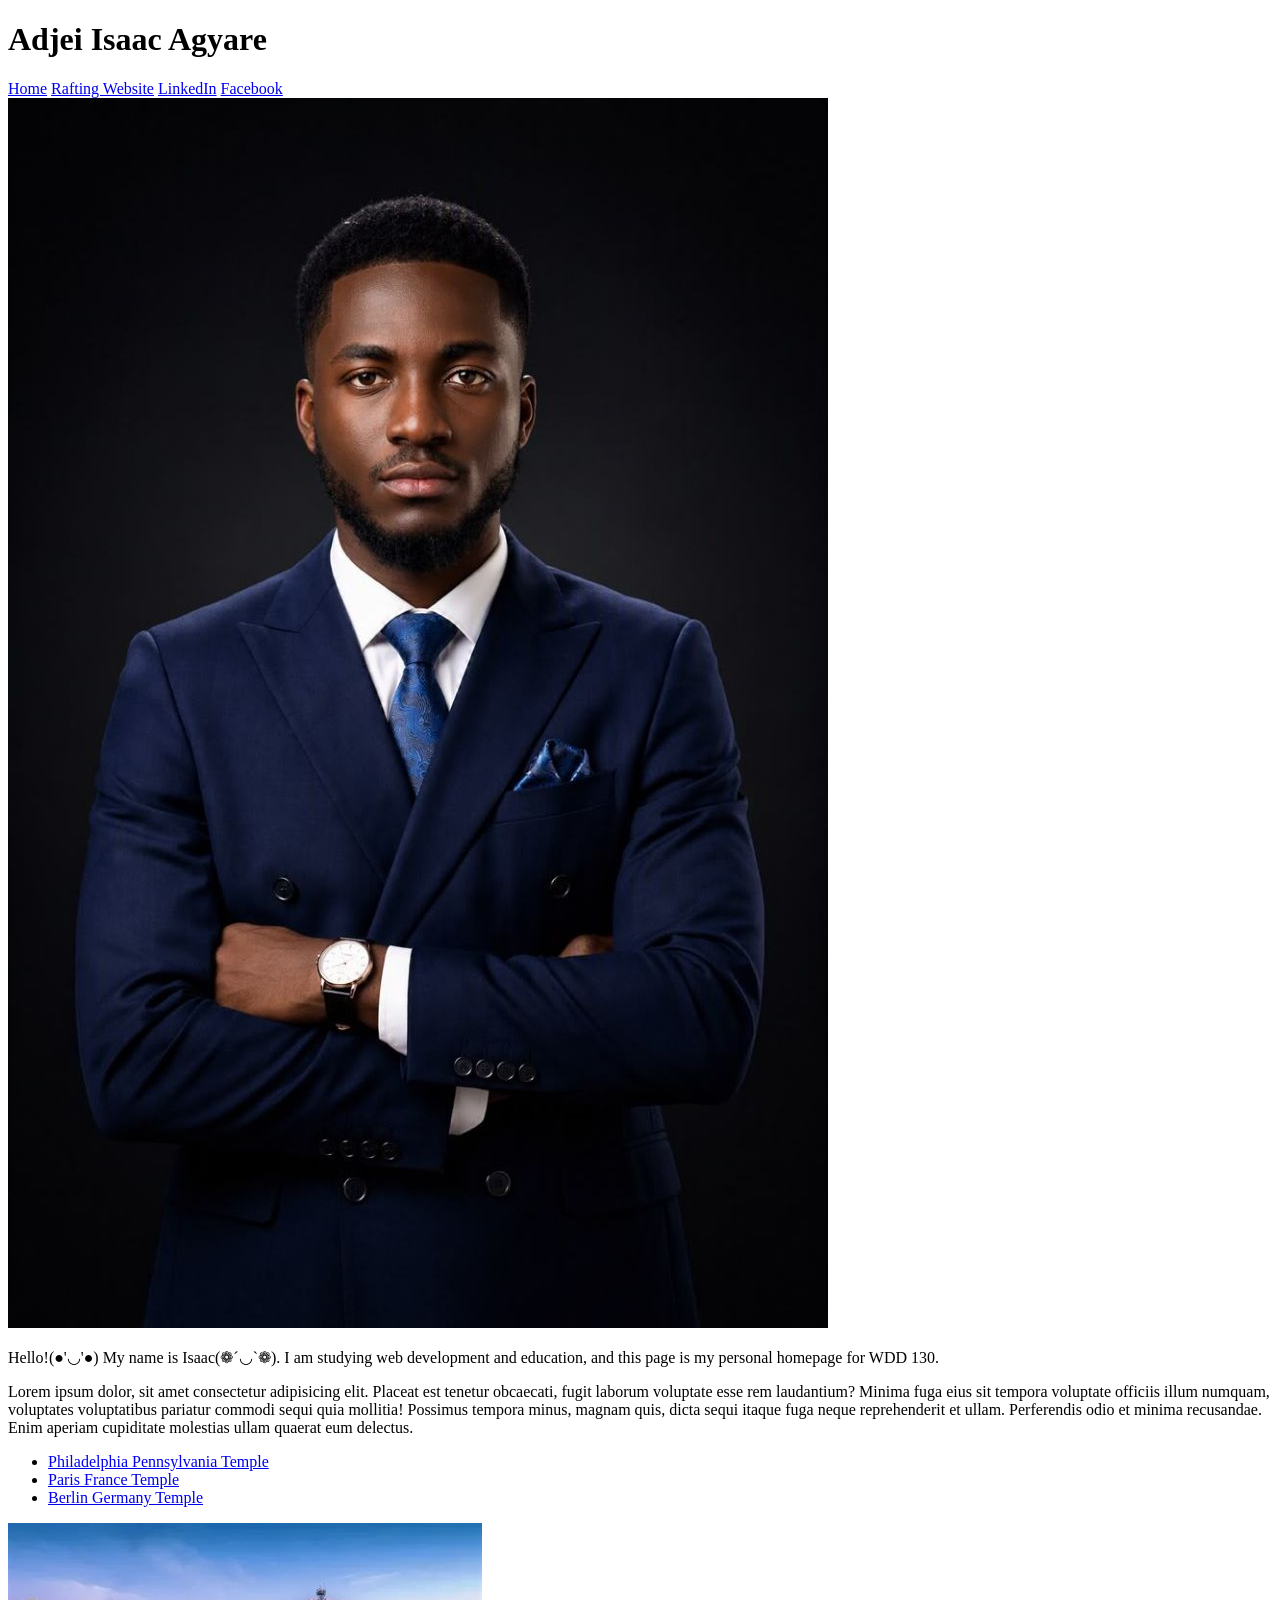
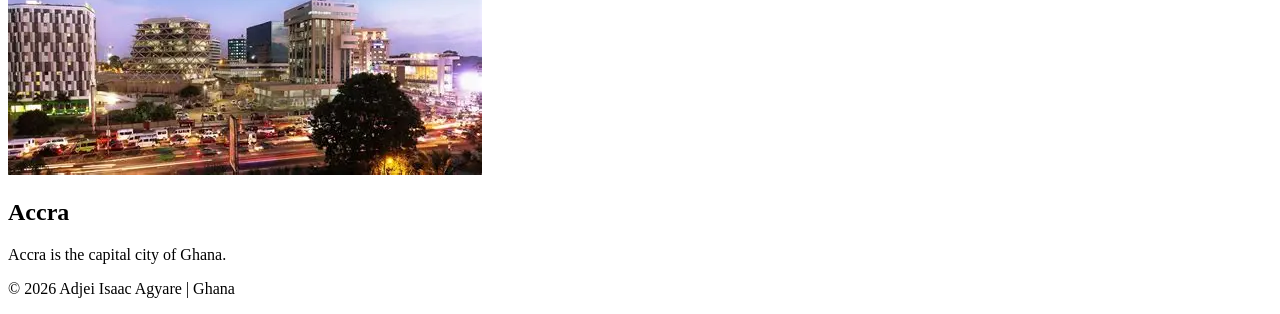
==== index.html @ 9ddd7c36 "week3_code-along-activity" ====
<!DOCTYPE html>
<html lang="en">

<head>
    <meta charset="UTF-8">
    <meta name="viewport" content="width=device-width, initial-scale=1.0">
    <title>Adjei Isaac Agyare | WDD 130</title>
    <link rel="stylesheet" href="styles.css">
    <meta name="description"
      content="Personal homepage for WDD 130 showcasing HTML, CSS, and project work.">
    <meta name="author" content="Adjei Isaac Agyare">
</head>

<body>
    <header>
        <h1>Adjei Isaac Agyare</h1>
        <nav>
            <a href="#">Home</a>
            <a href="wwr/">Rafting Website</a>
            <a href="https://www.linkedin.com" target="_blank">LinkedIn</a>
            <a href="https://www.facebook.com" target="_blank">Facebook</a>
        </nav>
    </header>

    <main>
        <img src="images/profile.jpg" alt="Adjei Isaac Agyare">
        <p>Hello!(●'◡'●) My name is Isaac(❁´◡`❁). I am studying web development and education, and
            this page is my personal homepage for WDD 130.</p>
        <p>Lorem ipsum dolor, sit amet consectetur adipisicing elit. Placeat est tenetur obcaecati,
            fugit laborum voluptate esse rem laudantium? Minima fuga eius sit tempora voluptate
            officiis illum numquam, voluptates voluptatibus pariatur commodi sequi quia mollitia!
            Possimus tempora minus, magnam quis, dicta sequi itaque fuga neque reprehenderit et
            ullam. Perferendis odio et minima recusandae. Enim aperiam cupiditate molestias ullam
            quaerat eum delectus.</p>

        <ul class="box">
            <li><a href="https://www.churchofjesuschrist.org/temples/details/philadelphia-pennsylvania-temple"
                  target="_blank">Philadelphia Pennsylvania Temple</a></li>
            <li><a href="https://www.churchofjesuschrist.org/temples/details/paris-france-temple"
                  target="_blank">Paris France Temple</a></li>
            <li><a href="https://www.churchofjesuschrist.org/temples/details/berlin-germany-temple"
                  target="_blank">Berlin Germany Temple</a></li>
        </ul>
    </main>

    <aside class="box">
        <img src="images/oip.webp" alt="Image of Accra">
        <h2 class="overlay">Accra</h2>
        <p>Accra is the capital city of Ghana.</p>
    </aside>

    <footer>
        <p>&copy; 2026 Adjei Isaac Agyare | Ghana</p>
    </footer>
</body>

</html>
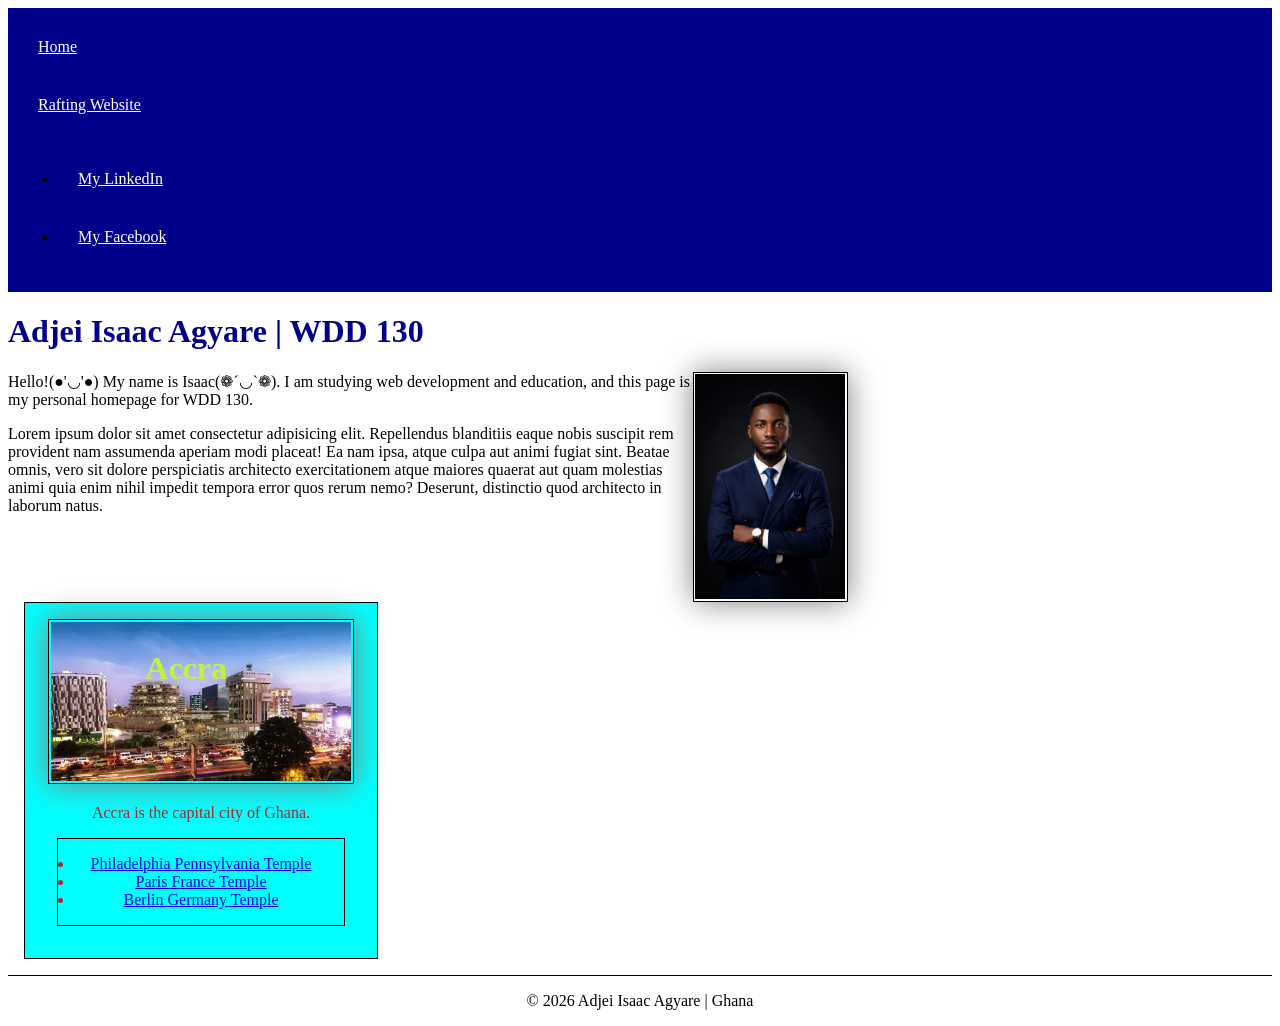
==== commit 29788170: "code along-week-3" ====
--- a/index.html
+++ b/index.html
@@ -5,48 +5,53 @@
     <meta charset="UTF-8">
     <meta name="viewport" content="width=device-width, initial-scale=1.0">
     <title>Adjei Isaac Agyare | WDD 130</title>
-    <link rel="stylesheet" href="styles.css">
+    <link rel="stylesheet" href="styles/styles.css">
     <meta name="description"
-      content="Personal homepage for WDD 130 showcasing HTML, CSS, and project work.">
+      content="personal homepage for WDD 130...Explore my WDD 130 personal homepage with HTML, CSS, and project work highlighting web development basics..">
     <meta name="author" content="Adjei Isaac Agyare">
 </head>
 
 <body>
     <header>
-        <h1>Adjei Isaac Agyare</h1>
         <nav>
             <a href="#">Home</a>
             <a href="wwr/">Rafting Website</a>
-            <a href="https://www.linkedin.com" target="_blank">LinkedIn</a>
-            <a href="https://www.facebook.com" target="_blank">Facebook</a>
+            <ul>
+                <li><a href="https://linkedin.com" target="_blank" rel="noopener">My LinkedIn</a>
+                </li>
+                <li><a href="https://facebook.com" target="_blank" rel="noopener ">My Facebook</a>
+                </li>
+            </ul>
         </nav>
     </header>
 
     <main>
-        <img src="images/profile.jpg" alt="Adjei Isaac Agyare">
+        <h1>Adjei Isaac Agyare | WDD 130</h1>
+        <img src="images/profile.jpg" alt="Adjei Isaac Agyare" width="200">
         <p>Hello!(●'◡'●) My name is Isaac(❁´◡`❁). I am studying web development and education, and
-            this page is my personal homepage for WDD 130.</p>
-        <p>Lorem ipsum dolor, sit amet consectetur adipisicing elit. Placeat est tenetur obcaecati,
-            fugit laborum voluptate esse rem laudantium? Minima fuga eius sit tempora voluptate
-            officiis illum numquam, voluptates voluptatibus pariatur commodi sequi quia mollitia!
-            Possimus tempora minus, magnam quis, dicta sequi itaque fuga neque reprehenderit et
-            ullam. Perferendis odio et minima recusandae. Enim aperiam cupiditate molestias ullam
-            quaerat eum delectus.</p>
-
+            this page is my
+            personal homepage for WDD 130.</p>
+        <p>Lorem ipsum dolor sit amet consectetur adipisicing elit. Repellendus blanditiis eaque
+            nobis suscipit rem provident nam assumenda aperiam modi placeat! Ea nam ipsa, atque
+            culpa aut animi fugiat sint. Beatae omnis, vero sit dolore perspiciatis architecto
+            exercitationem atque maiores quaerat aut quam molestias animi quia enim nihil impedit
+            tempora error quos rerum nemo? Deserunt, distinctio quod architecto in laborum natus.
+        </p>
+    </main>
+    <aside class="box">
+        <h2 class="city">Accra</h2>
+        <img src="images/oip.webp" alt="Image of Accra">
+        <p>Accra is the capital city of Ghana.</p>
         <ul class="box">
             <li><a href="https://www.churchofjesuschrist.org/temples/details/philadelphia-pennsylvania-temple"
-                  target="_blank">Philadelphia Pennsylvania Temple</a></li>
+                  target="_blank" rel="noopener">Philadelphia Pennsylvania Temple</a></li>
             <li><a href="https://www.churchofjesuschrist.org/temples/details/paris-france-temple"
-                  target="_blank">Paris France Temple</a></li>
+                  target="_blank" rel="noopener">Paris France Temple</a></li>
             <li><a href="https://www.churchofjesuschrist.org/temples/details/berlin-germany-temple"
-                  target="_blank">Berlin Germany Temple</a></li>
+                  target="_blank" rel="noopener">Berlin Germany Temple</a></li>
         </ul>
-    </main>
 
-    <aside class="box">
-        <img src="images/oip.webp" alt="Image of Accra">
-        <h2 class="overlay">Accra</h2>
-        <p>Accra is the capital city of Ghana.</p>
+
     </aside>
 
     <footer>
--- a/styles/styles.css
+++ b/styles/styles.css
@@ -0,0 +1,97 @@
+:root {
+    --margin: 0;
+    --padding: 0;
+    --box-sizing: border-box;
+}
+
+/*  css variables */
+
+nav {
+    background-color: darkblue;
+    padding: 10px;
+}
+
+nav a {
+    color: white;
+    display: block;
+    padding: 20px;
+}
+
+h1 {
+    color: darkblue;
+}
+
+main {
+    max-width: 840px;
+}
+
+aside {
+    position: relative;
+    width: 20rem;
+    margin: 10rem;
+    border: 5px solid black;
+    padding: 5rem;
+    background-color: #eee;
+    color: #333;
+    text-align: center;
+    clear: both;
+}
+
+aside img {
+
+    width: 300px;
+    height: auto;
+}
+
+aside h2 {
+    position: absolute;
+    top: 47px;
+    right: 150px;
+}
+
+.city {
+    margin-top: 0.01rem;
+    color: rgb(196, 240, 62);
+    font-size: 2rem;
+}
+
+/* my picture */
+main img {
+    width: 150px;
+    height: auto;
+    border: 1px solid black;
+    padding: 0.1rem;
+    box-shadow: 0 0 30px gray;
+    float: right;
+
+}
+
+p {
+    padding: 0;
+}
+
+img {
+    width: 150px;
+    height: auto;
+    border: 1px solid black;
+    box-shadow: 0 0 30px gray;
+    padding: 0.1rem;
+}
+
+footer {
+    margin-top: 15px;
+    border-top: 1px solid #000;
+    text-align: center;
+    clear: both;
+}
+
+/* Class selectors  */
+
+.box {
+    color: brown;
+    margin: 1rem;
+    border: 1px solid black;
+    padding: 1rem;
+    background-color: aqua;
+
+}
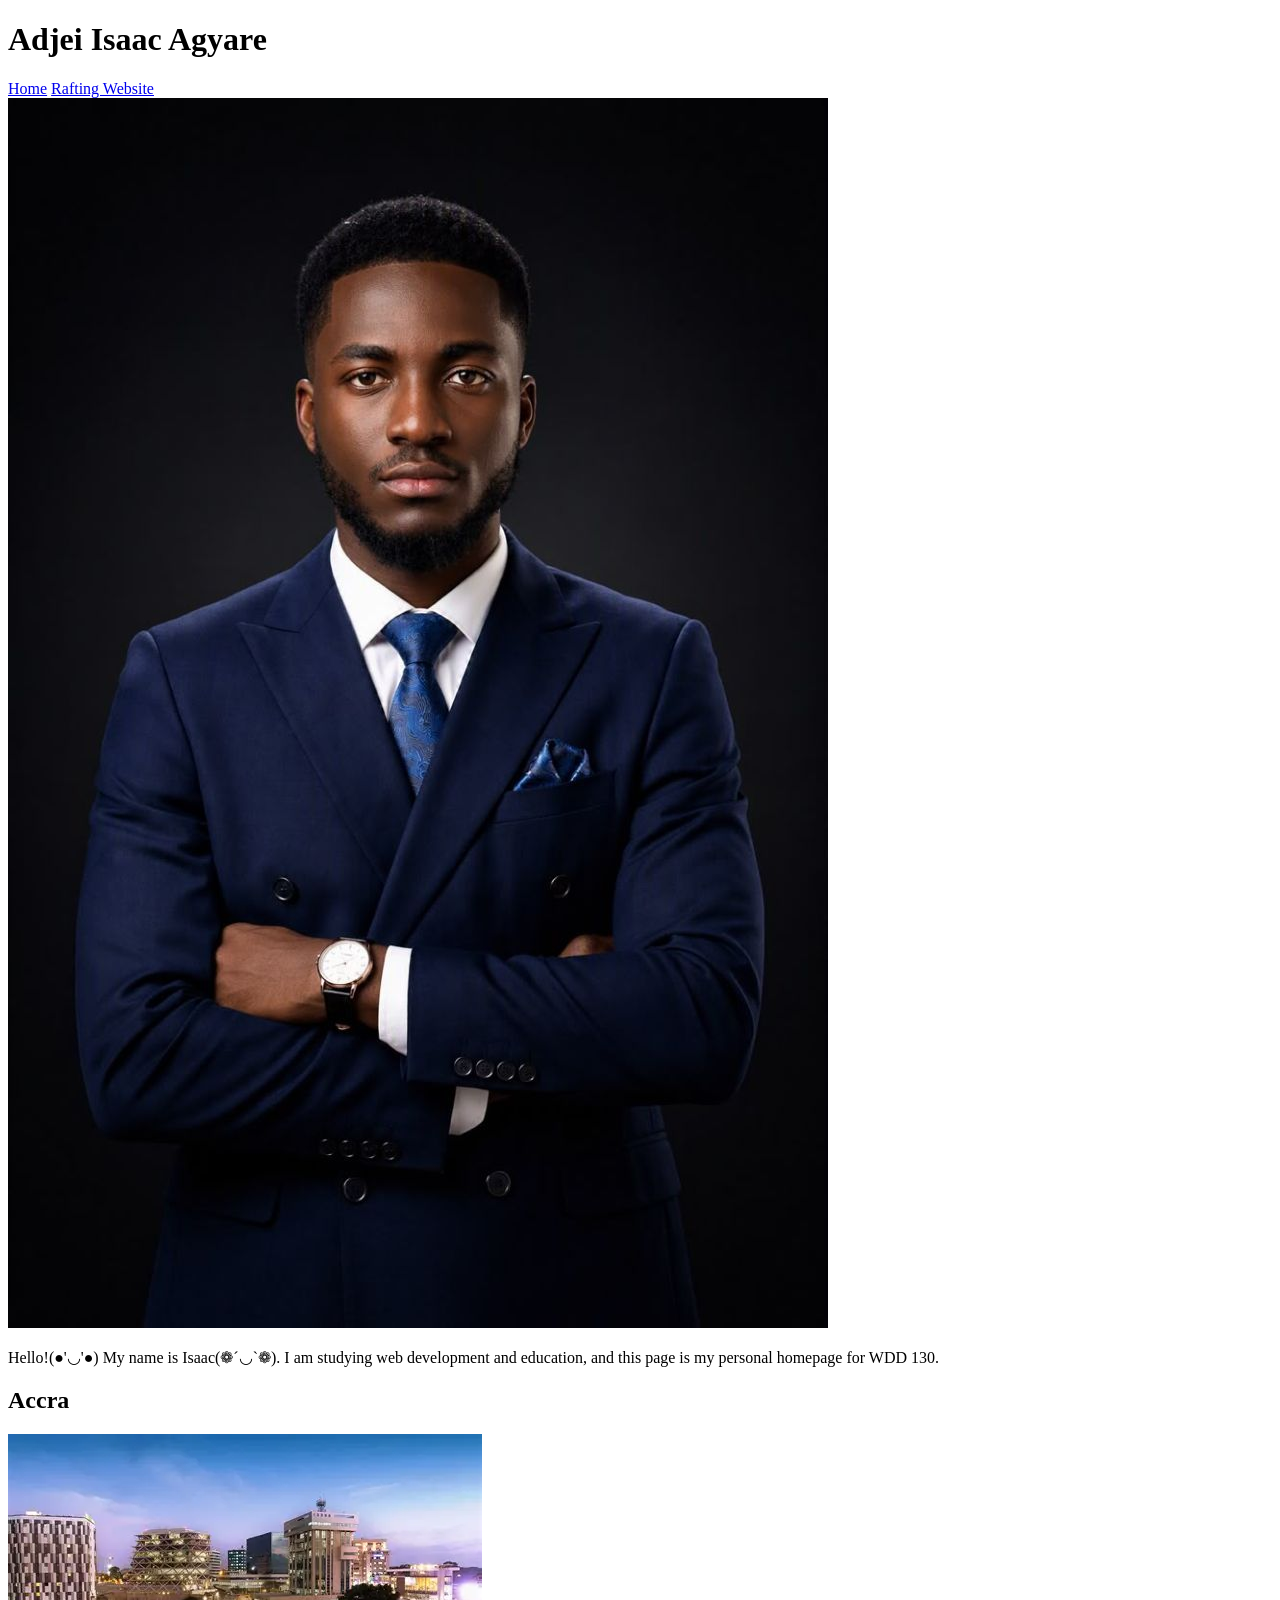
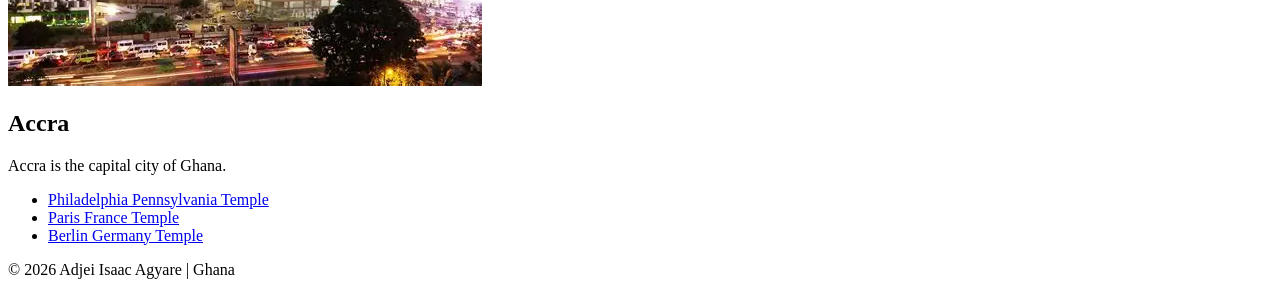
==== commit 6193bb48: "Merge branch 'main' of https://github.com/adjeiisaacagyare164/wdd130" ====
--- a/index.html
+++ b/index.html
@@ -5,42 +5,31 @@
     <meta charset="UTF-8">
     <meta name="viewport" content="width=device-width, initial-scale=1.0">
     <title>Adjei Isaac Agyare | WDD 130</title>
-    <link rel="stylesheet" href="styles/styles.css">
+    <link rel="stylesheet" href="styles.css">
     <meta name="description"
-      content="personal homepage for WDD 130...Explore my WDD 130 personal homepage with HTML, CSS, and project work highlighting web development basics..">
+      content="Personal homepage for WDD 130 showcasing HTML, CSS, and project work.">
     <meta name="author" content="Adjei Isaac Agyare">
 </head>
 
 <body>
     <header>
+        <h1>Adjei Isaac Agyare</h1>
         <nav>
             <a href="#">Home</a>
             <a href="wwr/">Rafting Website</a>
-            <ul>
-                <li><a href="https://linkedin.com" target="_blank" rel="noopener">My LinkedIn</a>
-                </li>
-                <li><a href="https://facebook.com" target="_blank" rel="noopener ">My Facebook</a>
-                </li>
-            </ul>
         </nav>
     </header>
 
     <main>
-        <h1>Adjei Isaac Agyare | WDD 130</h1>
-        <img src="images/profile.jpg" alt="Adjei Isaac Agyare" width="200">
+        <img src="images/profile.jpg" alt="Adjei Isaac Agyare">
         <p>Hello!(●'◡'●) My name is Isaac(❁´◡`❁). I am studying web development and education, and
             this page is my
             personal homepage for WDD 130.</p>
-        <p>Lorem ipsum dolor sit amet consectetur adipisicing elit. Repellendus blanditiis eaque
-            nobis suscipit rem provident nam assumenda aperiam modi placeat! Ea nam ipsa, atque
-            culpa aut animi fugiat sint. Beatae omnis, vero sit dolore perspiciatis architecto
-            exercitationem atque maiores quaerat aut quam molestias animi quia enim nihil impedit
-            tempora error quos rerum nemo? Deserunt, distinctio quod architecto in laborum natus.
-        </p>
     </main>
-    <aside class="box">
-        <h2 class="city">Accra</h2>
+    <aside>
+        <h2>Accra</h2>
         <img src="images/oip.webp" alt="Image of Accra">
+        <h2 class="overlay">Accra</h2>
         <p>Accra is the capital city of Ghana.</p>
         <ul class="box">
             <li><a href="https://www.churchofjesuschrist.org/temples/details/philadelphia-pennsylvania-temple"
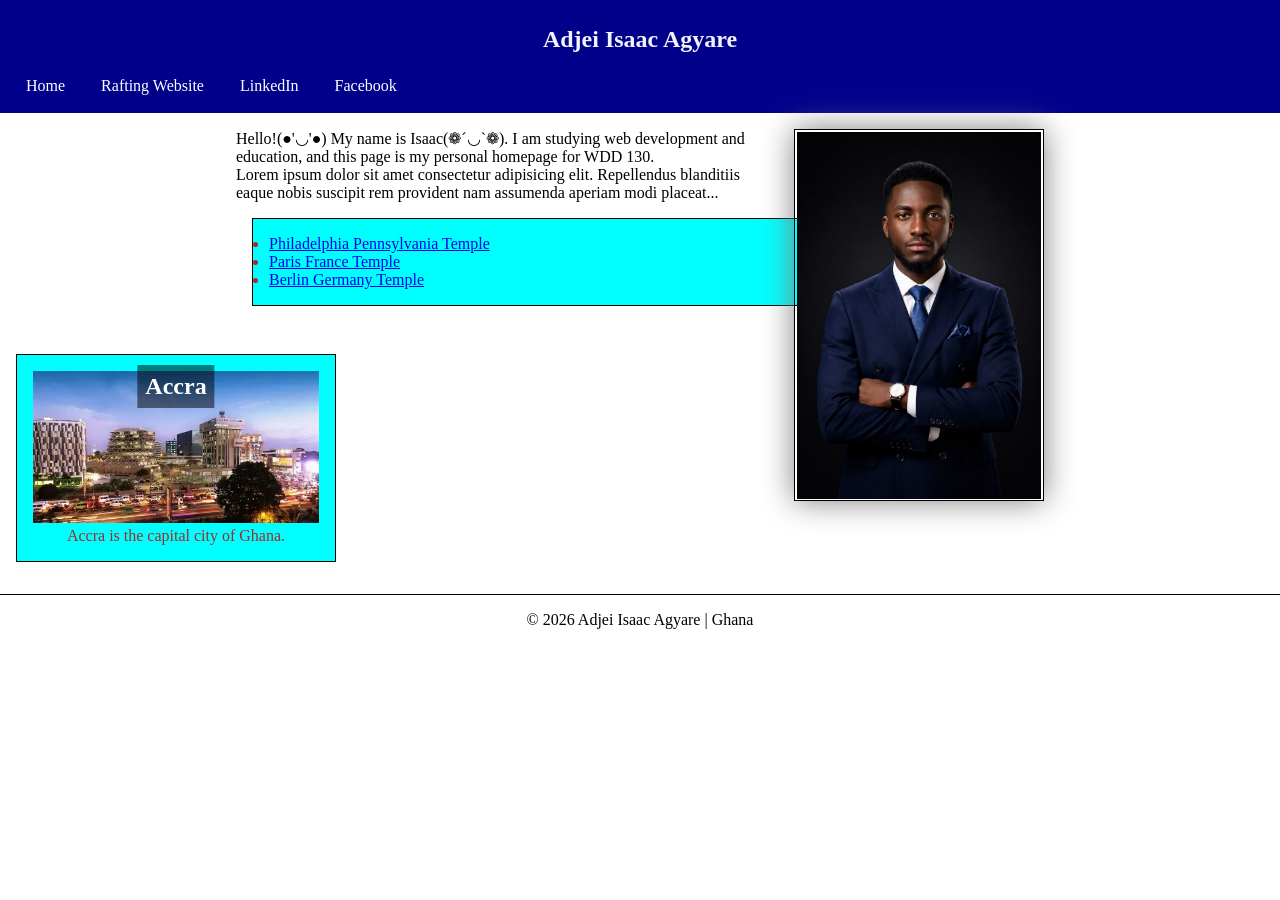
==== commit 876d41fe: "edited html and style .css" ====
--- a/index.html
+++ b/index.html
@@ -5,7 +5,7 @@
     <meta charset="UTF-8">
     <meta name="viewport" content="width=device-width, initial-scale=1.0">
     <title>Adjei Isaac Agyare | WDD 130</title>
-    <link rel="stylesheet" href="styles.css">
+    <link rel="stylesheet" href="styles/styles.css">
     <meta name="description"
       content="Personal homepage for WDD 130 showcasing HTML, CSS, and project work.">
     <meta name="author" content="Adjei Isaac Agyare">
@@ -13,34 +13,36 @@
 
 <body>
     <header>
-        <h1>Adjei Isaac Agyare</h1>
         <nav>
+            <h1>Adjei Isaac Agyare</h1>
             <a href="#">Home</a>
             <a href="wwr/">Rafting Website</a>
+            <a href="https://www.linkedin.com" target="_blank">LinkedIn</a>
+            <a href="https://www.facebook.com" target="_blank">Facebook</a>
         </nav>
     </header>
 
     <main>
         <img src="images/profile.jpg" alt="Adjei Isaac Agyare">
         <p>Hello!(●'◡'●) My name is Isaac(❁´◡`❁). I am studying web development and education, and
-            this page is my
-            personal homepage for WDD 130.</p>
+            this page is my personal homepage for WDD 130.</p>
+        <p>Lorem ipsum dolor sit amet consectetur adipisicing elit. Repellendus blanditiis eaque
+            nobis suscipit rem provident nam assumenda aperiam modi placeat...</p>
+
+        <ul class="box">
+            <li><a href="https://www.churchofjesuschrist.org/temples/details/philadelphia-pennsylvania-temple"
+                  target="_blank">Philadelphia Pennsylvania Temple</a></li>
+            <li><a href="https://www.churchofjesuschrist.org/temples/details/paris-france-temple"
+                  target="_blank">Paris France Temple</a></li>
+            <li><a href="https://www.churchofjesuschrist.org/temples/details/berlin-germany-temple"
+                  target="_blank">Berlin Germany Temple</a></li>
+        </ul>
     </main>
-    <aside>
-        <h2>Accra</h2>
+
+    <aside class="box">
         <img src="images/oip.webp" alt="Image of Accra">
         <h2 class="overlay">Accra</h2>
         <p>Accra is the capital city of Ghana.</p>
-        <ul class="box">
-            <li><a href="https://www.churchofjesuschrist.org/temples/details/philadelphia-pennsylvania-temple"
-                  target="_blank" rel="noopener">Philadelphia Pennsylvania Temple</a></li>
-            <li><a href="https://www.churchofjesuschrist.org/temples/details/paris-france-temple"
-                  target="_blank" rel="noopener">Paris France Temple</a></li>
-            <li><a href="https://www.churchofjesuschrist.org/temples/details/berlin-germany-temple"
-                  target="_blank" rel="noopener">Berlin Germany Temple</a></li>
-        </ul>
-
-
     </aside>
 
     <footer>
--- a/styles/styles.css
+++ b/styles/styles.css
@@ -0,0 +1,90 @@
+* {
+    margin: 0;
+    padding: 0;
+    box-sizing: border-box;
+}
+
+/* Navigation */
+nav {
+    background-color: darkblue;
+    padding: 10px;
+}
+
+nav a {
+    color: white;
+    text-decoration: none;
+    padding: 0.5rem 1rem;
+    display: inline-block;
+}
+
+/* Headings & main content */
+h1 {
+    color: rgb(242, 242, 250);
+    text-align: center;
+    margin: 1rem 0;
+}
+
+main {
+    max-width: 840px;
+    margin: 0 auto;
+    /* center content */
+    padding: 1rem;
+}
+
+/* Aside section */
+aside {
+    position: relative;
+    width: 20rem;
+    margin: 1rem auto;
+    /* center aside */
+    border: 1px solid #000;
+    padding: 1rem;
+    background-color: #eee;
+    color: #333;
+    text-align: center;
+}
+
+aside img {
+    width: 100%;
+    height: auto;
+}
+
+aside h2.overlay {
+    position: absolute;
+    top: 10px;
+    left: 50%;
+    transform: translateX(-50%);
+    color: white;
+    background: rgba(0, 0, 0, 0.5);
+    padding: 0.5rem;
+}
+
+/* Profile picture */
+main img {
+    width: 250px;
+    height: auto;
+    border: 1px solid #000;
+    padding: 0.1rem;
+    box-shadow: 0 0 30px gray;
+    float: right;
+    margin: 0 0 1rem 1rem;
+    /* spacing from text */
+}
+
+/* Footer */
+footer {
+    margin-top: 2rem;
+    border-top: 1px solid #000;
+    text-align: center;
+    clear: both;
+    padding: 1rem;
+}
+
+/* Reusable box class */
+.box {
+    margin: 1rem;
+    border: 1px solid #000;
+    padding: 1rem;
+    background-color: aqua;
+    color: brown;
+}
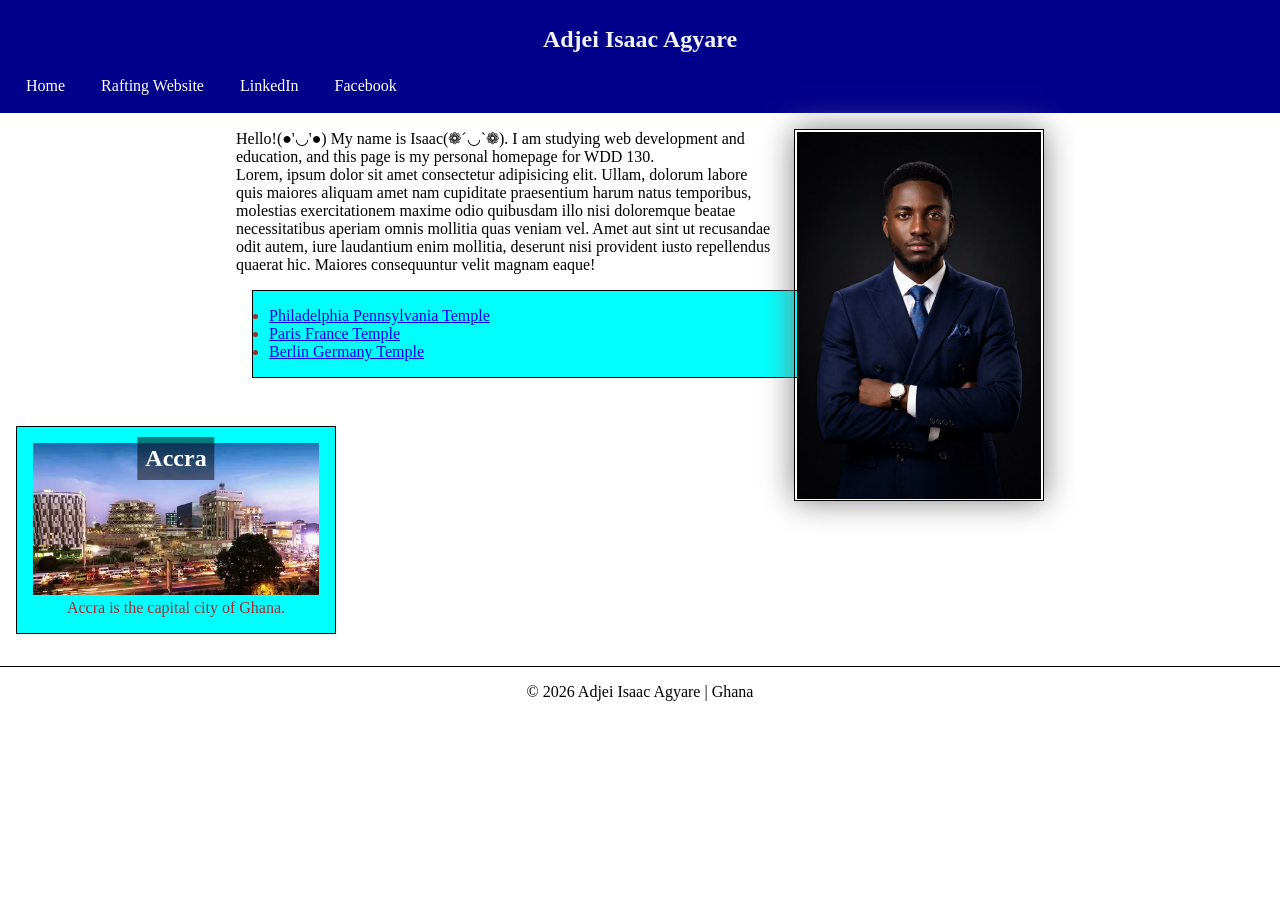
==== commit 3163fca9: "lorem60to html" ====
--- a/index.html
+++ b/index.html
@@ -26,8 +26,13 @@
         <img src="images/profile.jpg" alt="Adjei Isaac Agyare">
         <p>Hello!(●'◡'●) My name is Isaac(❁´◡`❁). I am studying web development and education, and
             this page is my personal homepage for WDD 130.</p>
-        <p>Lorem ipsum dolor sit amet consectetur adipisicing elit. Repellendus blanditiis eaque
-            nobis suscipit rem provident nam assumenda aperiam modi placeat...</p>
+        <p>Lorem, ipsum dolor sit amet consectetur adipisicing elit. Ullam, dolorum labore quis
+            maiores aliquam amet nam cupiditate praesentium harum natus temporibus, molestias
+            exercitationem maxime odio quibusdam illo nisi doloremque beatae necessitatibus aperiam
+            omnis mollitia quas veniam vel. Amet aut sint ut recusandae odit autem, iure laudantium
+            enim mollitia, deserunt nisi provident iusto repellendus quaerat hic. Maiores
+            consequuntur velit magnam eaque!
+        </p>
 
         <ul class="box">
             <li><a href="https://www.churchofjesuschrist.org/temples/details/philadelphia-pennsylvania-temple"
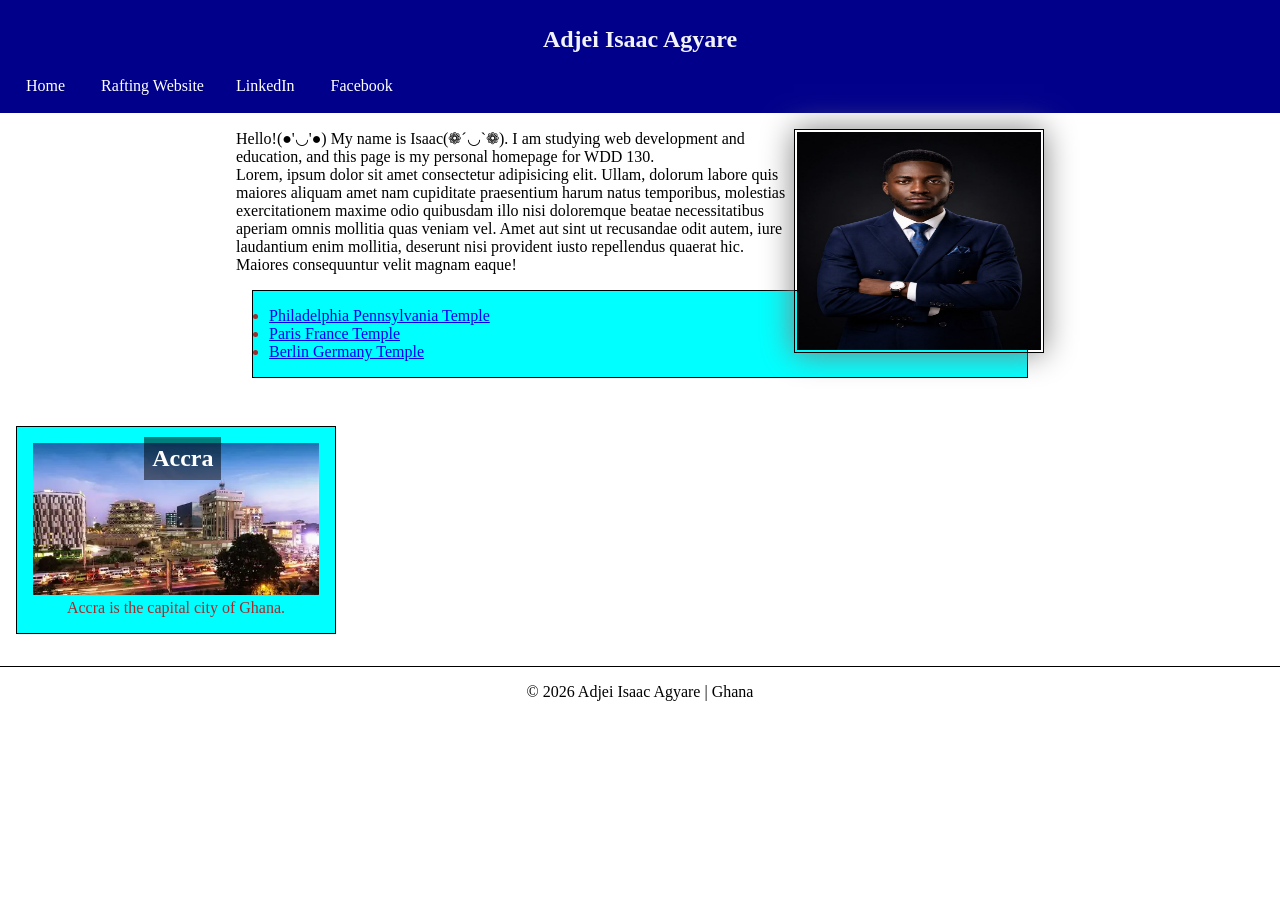
==== commit f330644f: "final code_Along" ====
--- a/index.html
+++ b/index.html
@@ -16,8 +16,8 @@
         <nav>
             <h1>Adjei Isaac Agyare</h1>
             <a href="#">Home</a>
-            <a href="wwr/">Rafting Website</a>
-            <a href="https://www.linkedin.com" target="_blank">LinkedIn</a>
+            <a href="wwr/">Rafting Website</a><a href="https://www.linkedin.com"
+              target="_blank">LinkedIn</a>
             <a href="https://www.facebook.com" target="_blank">Facebook</a>
         </nav>
     </header>
--- a/styles/styles.css
+++ b/styles/styles.css
@@ -4,7 +4,6 @@
     box-sizing: border-box;
 }
 
-/* Navigation */
 nav {
     background-color: darkblue;
     padding: 10px;
@@ -31,12 +30,19 @@
     padding: 1rem;
 }
 
-/* Aside section */
+/* Class Selectors */
+.box {
+    margin: 1rem;
+    border: 1px solid #000;
+    padding: 1rem;
+    background-color: aqua;
+    color: brown;
+}
+
 aside {
     position: relative;
     width: 20rem;
     margin: 1rem auto;
-    /* center aside */
     border: 1px solid #000;
     padding: 1rem;
     background-color: #eee;
@@ -52,8 +58,7 @@
 aside h2.overlay {
     position: absolute;
     top: 10px;
-    left: 50%;
-    transform: translateX(-50%);
+    left: 40%;
     color: white;
     background: rgba(0, 0, 0, 0.5);
     padding: 0.5rem;
@@ -62,13 +67,12 @@
 /* Profile picture */
 main img {
     width: 250px;
-    height: auto;
+    height: 14rem;
     border: 1px solid #000;
     padding: 0.1rem;
     box-shadow: 0 0 30px gray;
     float: right;
-    margin: 0 0 1rem 1rem;
-    /* spacing from text */
+
 }
 
 /* Footer */
@@ -78,13 +82,4 @@
     text-align: center;
     clear: both;
     padding: 1rem;
-}
-
-/* Reusable box class */
-.box {
-    margin: 1rem;
-    border: 1px solid #000;
-    padding: 1rem;
-    background-color: aqua;
-    color: brown;
 }
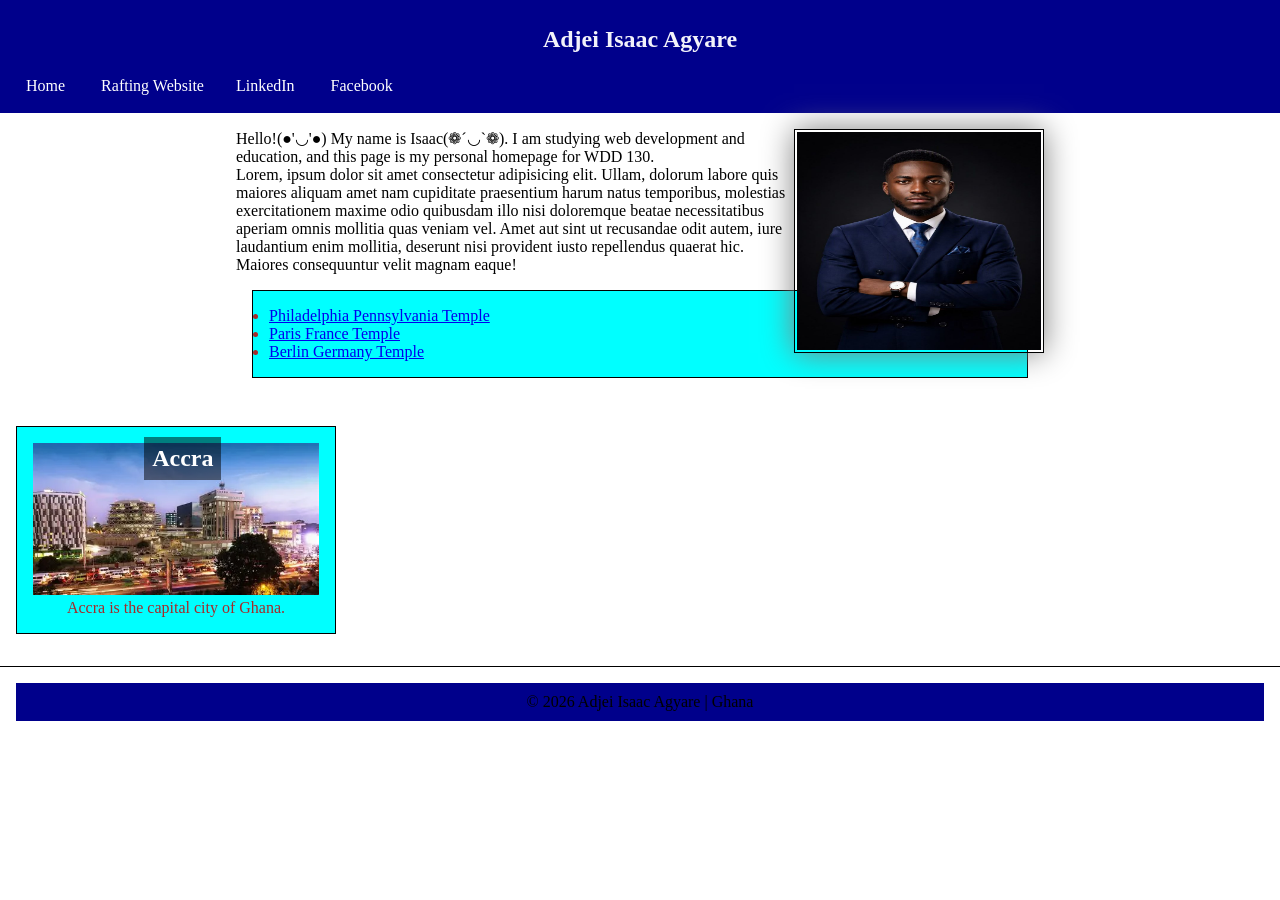
==== commit b5737cfa: "fixed about html to fit audit" ====
--- a/index.html
+++ b/index.html
@@ -51,7 +51,9 @@
     </aside>
 
     <footer>
-        <p>&copy; 2026 Adjei Isaac Agyare | Ghana</p>
+        <nav>
+            <p>&copy; 2026 Adjei Isaac Agyare | Ghana</p>
+        </nav>
     </footer>
 </body>
 
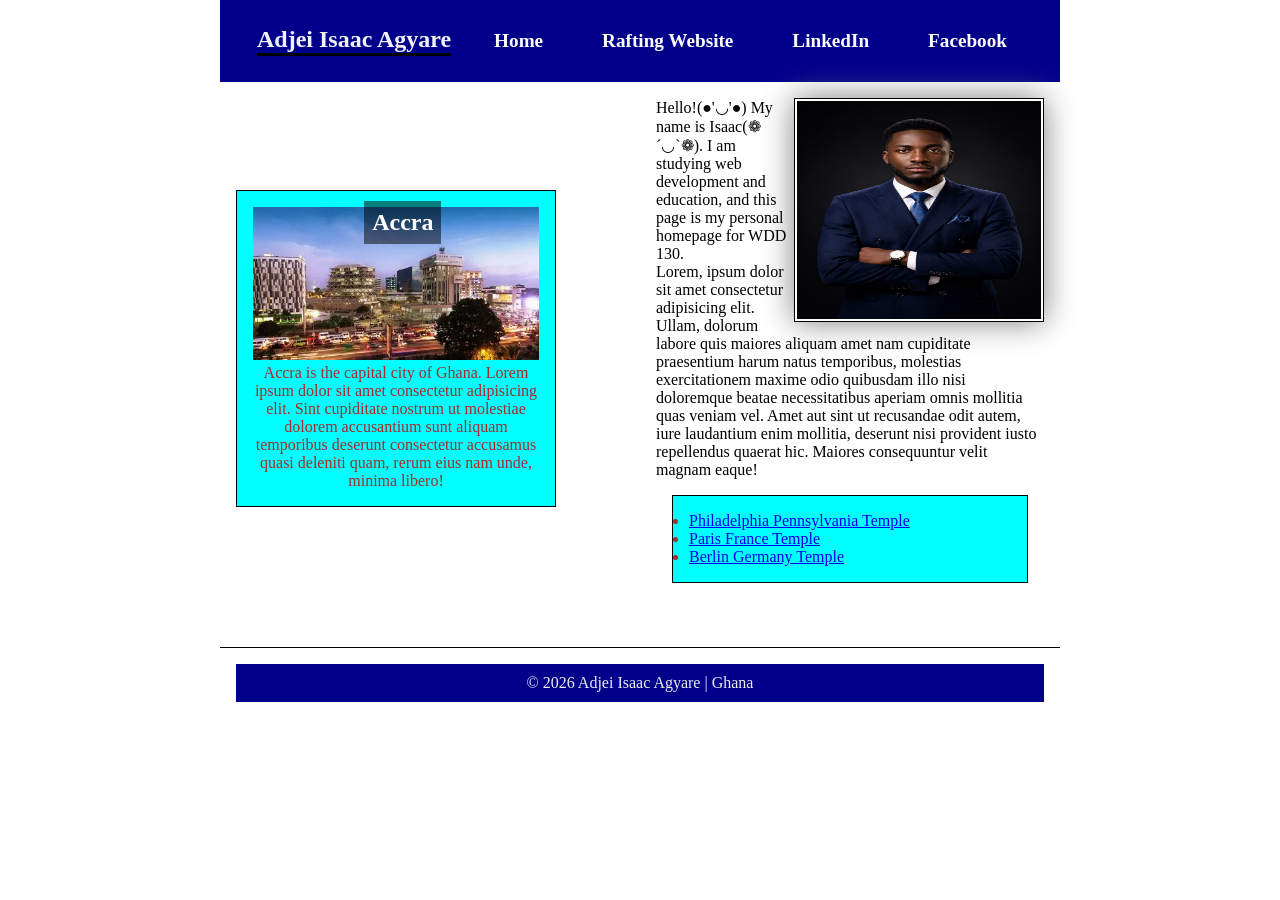
==== commit 4ec4ad74: "week four code along" ====
--- a/index.html
+++ b/index.html
@@ -21,35 +21,44 @@
             <a href="https://www.facebook.com" target="_blank">Facebook</a>
         </nav>
     </header>
+    <div class="grid">
+        <main>
+            <img src="images/profile.jpg" alt="Adjei Isaac Agyare">
+            <p>Hello!(●'◡'●) My name is Isaac(❁´◡`❁). I am studying web development and
+                education,
+                and
+                this page is my personal homepage for WDD 130.</p>
+            <p>Lorem, ipsum dolor sit amet consectetur adipisicing elit. Ullam, dolorum labore
+                quis
+                maiores aliquam amet nam cupiditate praesentium harum natus temporibus,
+                molestias
+                exercitationem maxime odio quibusdam illo nisi doloremque beatae necessitatibus
+                aperiam
+                omnis mollitia quas veniam vel. Amet aut sint ut recusandae odit autem, iure
+                laudantium
+                enim mollitia, deserunt nisi provident iusto repellendus quaerat hic. Maiores
+                consequuntur velit magnam eaque!
+            </p>
 
-    <main>
-        <img src="images/profile.jpg" alt="Adjei Isaac Agyare">
-        <p>Hello!(●'◡'●) My name is Isaac(❁´◡`❁). I am studying web development and education, and
-            this page is my personal homepage for WDD 130.</p>
-        <p>Lorem, ipsum dolor sit amet consectetur adipisicing elit. Ullam, dolorum labore quis
-            maiores aliquam amet nam cupiditate praesentium harum natus temporibus, molestias
-            exercitationem maxime odio quibusdam illo nisi doloremque beatae necessitatibus aperiam
-            omnis mollitia quas veniam vel. Amet aut sint ut recusandae odit autem, iure laudantium
-            enim mollitia, deserunt nisi provident iusto repellendus quaerat hic. Maiores
-            consequuntur velit magnam eaque!
-        </p>
-
-        <ul class="box">
-            <li><a href="https://www.churchofjesuschrist.org/temples/details/philadelphia-pennsylvania-temple"
-                  target="_blank">Philadelphia Pennsylvania Temple</a></li>
-            <li><a href="https://www.churchofjesuschrist.org/temples/details/paris-france-temple"
-                  target="_blank">Paris France Temple</a></li>
-            <li><a href="https://www.churchofjesuschrist.org/temples/details/berlin-germany-temple"
-                  target="_blank">Berlin Germany Temple</a></li>
-        </ul>
-    </main>
-
-    <aside class="box">
-        <img src="images/oip.webp" alt="Image of Accra">
-        <h2 class="overlay">Accra</h2>
-        <p>Accra is the capital city of Ghana.</p>
-    </aside>
-
+            <ul class="box">
+                <li><a href="https://www.churchofjesuschrist.org/temples/details/philadelphia-pennsylvania-temple"
+                      target="_blank">Philadelphia Pennsylvania Temple</a></li>
+                <li><a href="https://www.churchofjesuschrist.org/temples/details/paris-france-temple"
+                      target="_blank">Paris France Temple</a></li>
+                <li><a href="https://www.churchofjesuschrist.org/temples/details/berlin-germany-temple"
+                      target="_blank">Berlin Germany Temple</a></li>
+            </ul>
+        </main>
+        <aside class="box">
+            <img src="images/oip.webp" alt="Image of Accra">
+            <h2 class="overlay">Accra</h2>
+            <p>Accra is the capital city of Ghana.
+                Lorem ipsum dolor sit amet consectetur adipisicing elit. Sint cupiditate nostrum
+                ut molestiae dolorem accusantium sunt aliquam temporibus deserunt consectetur
+                accusamus quasi deleniti quam, rerum eius nam unde, minima libero!
+            </p>
+        </aside>
+    </div>
     <footer>
         <nav>
             <p>&copy; 2026 Adjei Isaac Agyare | Ghana</p>
--- a/styles/styles.css
+++ b/styles/styles.css
@@ -7,13 +7,19 @@
 nav {
     background-color: darkblue;
     padding: 10px;
+    display: flex;
+    justify-content: space-evenly;
+    align-items: center;
+
 }
 
 nav a {
     color: white;
     text-decoration: none;
     padding: 0.5rem 1rem;
-    display: inline-block;
+    display: block;
+    font-size: 1.2rem;
+    font-weight: 700;
 }
 
 /* Headings & main content */
@@ -21,13 +27,25 @@
     color: rgb(242, 242, 250);
     text-align: center;
     margin: 1rem 0;
+    border-bottom: 3px solid #000;
+}
+
+.grid {
+    display: grid;
+    align-items: center;
+    grid-template-columns: 1fr 1fr;
+}
+
+.grid,
+header,
+footer {
+    max-width: 840px;
+    margin: 0 auto;
 }
 
 main {
-    max-width: 840px;
-    margin: 0 auto;
-    /* center content */
-    padding: 1rem;
+    grid-column: 2 / 3;
+    margin: 1rem;
 }
 
 /* Class Selectors */
@@ -48,6 +66,8 @@
     background-color: #eee;
     color: #333;
     text-align: center;
+    grid-column: 1/2;
+    grid-row: 1/2;
 }
 
 aside img {
@@ -82,4 +102,8 @@
     text-align: center;
     clear: both;
     padding: 1rem;
+}
+
+footer nav {
+    color: #eee;
 }
